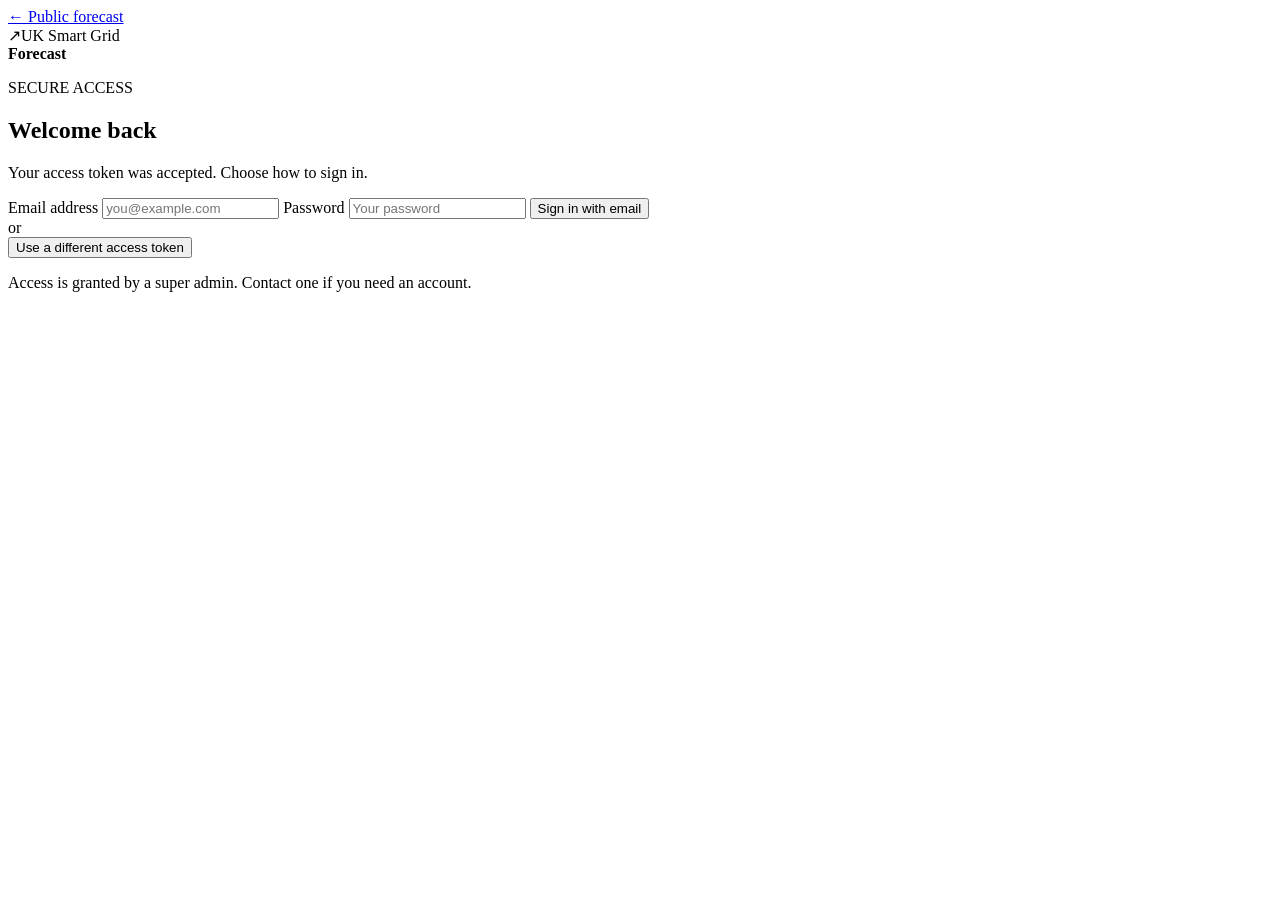
==== ui/static/login.html @ a8400fa9 "Add token-gated dashboard login and account roles" ====
<!doctype html>
<html lang="en">
<head>
  <meta charset="utf-8">
  <meta name="viewport" content="width=device-width, initial-scale=1">
  <title>Sign in · UK Smart Grid Forecast</title>
  <link rel="stylesheet" href="/static/login.css">
</head>
<body>
  <main class="login-shell">
    <a class="home-link" href="/">← Public forecast</a>
    <div class="brand"><span class="brand-icon">↗</span><span>UK Smart Grid<br><strong>Forecast</strong></span></div>
    <section class="login-card">
      <p class="eyebrow">SECURE ACCESS</p>
      <h1>Welcome back</h1>
      <p class="intro">Your access token was accepted. Choose how to sign in.</p>
      <button id="continueWithToken" class="primary" type="button" hidden>Continue with access token to set up the first account</button>
      <div id="bootstrapDivider" class="divider" hidden><span>or use your account</span></div>
      <form id="passwordForm">
        <label for="email">Email address</label>
        <input id="email" name="email" type="email" autocomplete="username" required placeholder="you@example.com">
        <label for="password">Password</label>
        <input id="password" name="password" type="password" autocomplete="current-password" required placeholder="Your password">
        <button class="primary" type="submit">Sign in with email</button>
      </form>
      <div class="divider"><span>or</span></div>
      <div id="googleButton" aria-label="Sign in with Google"></div>
      <p id="googleUnavailable" class="hint" hidden>Google sign in is not configured yet.</p>
      <button id="changeToken" type="button">Use a different access token</button>
      <p id="loginMessage" role="alert" aria-live="polite"></p>
    </section>
    <p class="footnote">Access is granted by a super admin. Contact one if you need an account.</p>
  </main>
  <script src="/static/login.js"></script>
</body>
</html>
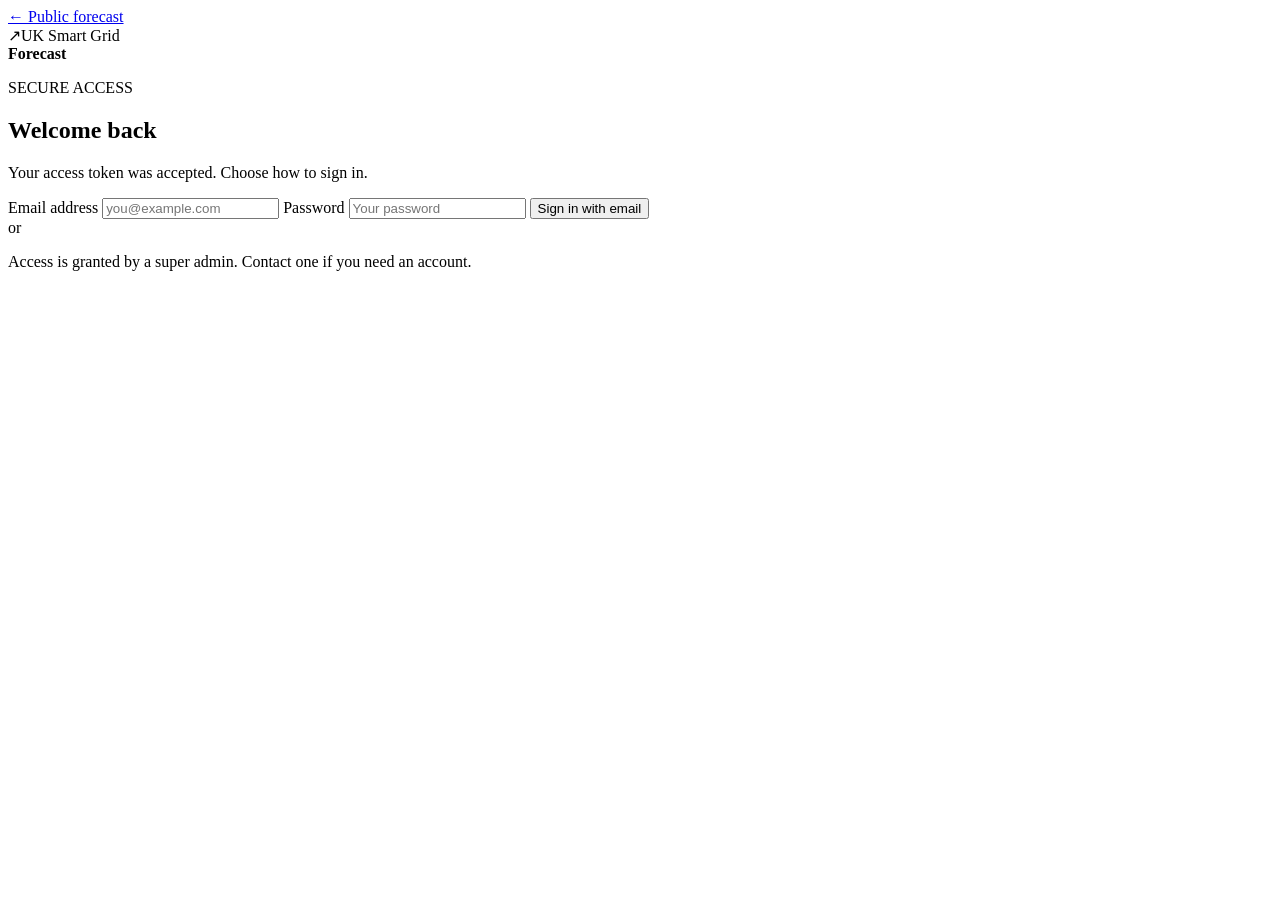
==== commit d5f5fe07: "Remember token access and add dedicated account management page" ====
--- a/ui/static/login.html
+++ b/ui/static/login.html
@@ -26,7 +26,6 @@
       <div class="divider"><span>or</span></div>
       <div id="googleButton" aria-label="Sign in with Google"></div>
       <p id="googleUnavailable" class="hint" hidden>Google sign in is not configured yet.</p>
-      <button id="changeToken" type="button">Use a different access token</button>
       <p id="loginMessage" role="alert" aria-live="polite"></p>
     </section>
     <p class="footnote">Access is granted by a super admin. Contact one if you need an account.</p>
